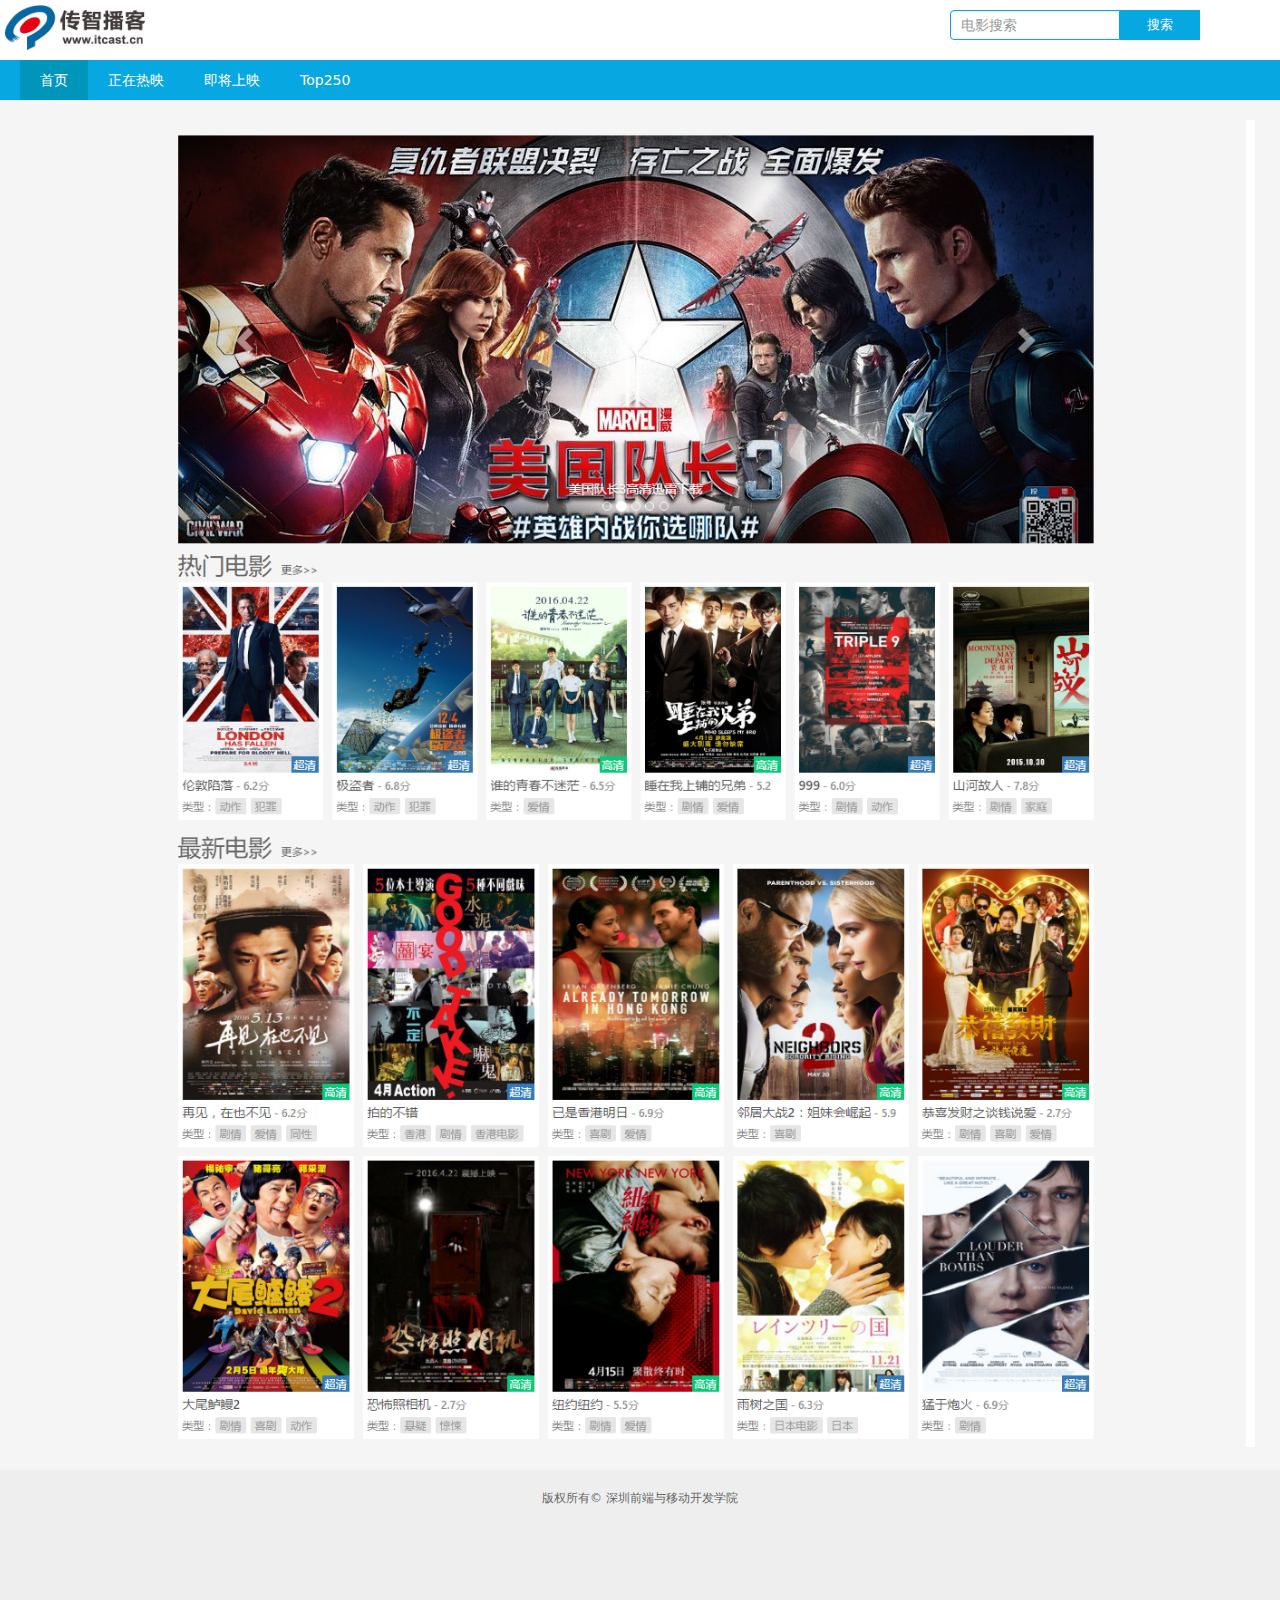
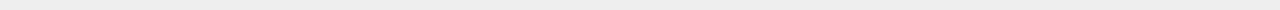
==== index.html @ 2850b683 "case" ====
<!DOCTYPE html><html lang="en"><head><meta charset="UTF-8"><title>电影展示</title><link rel="stylesheet" href="assets/css/reset.css"><link rel="stylesheet" type="text/css" href="assets/css/wap.css"></head><body ng-app="moviecat"><div class="top"><div class="header"><a href="#/home_page"><img src="assets/img/logo.png" alt=""></a><div class="search" ng-controller="searchCtrl"><form ng-submit="query()"><input class="my-input" type="text" placeholder="电影搜索" ng-model="keyWord"> <button>搜索</button></form></div></div><nav class="nav"><ul><li class="active" hm-active><a href="#/home">首页</a></li><li hm-active><a href="#/in_theaters">正在热映</a></li><li hm-active><a href="#/coming_soon">即将上映</a></li><li hm-active><a href="#/top250">Top250</a></li></ul></nav></div><div class="container" ng-view></div><footer class="footer"><div class="container"><p>版权所有&copy; 深圳前端与移动开发学院</p></div></footer><script src="assets/js/prefixfree.min.js"></script><script src="assets/js/angular.min.js"></script><script src="assets/js/angular-route.min.js"></script><script src="./assets/js/app.js"></script></body></html>
---- assets/css/wap.css ----
.container,.top{min-width:1040px!important}.container .list .paging,.spinner,.top .nav ul li a{text-align:center}body{font-size:14px;background:#F5F5F5}.top .header{background:#fff}.top .header a{width:150px;display:inline-block;height:60px}.top .header img{width:100%;padding:5px;box-sizing:border-box}.top .header .search{margin:10px 80px 0 0;float:right;width:250px;height:30px}.top .header .search input{padding-left:10px;width:158px;height:28px;float:left;border:1px solid #07A7E1;font-size:14px}.top .header .search button{float:right;width:80px;height:30px;border:none;background:#07A7E1;color:#fff;cursor:pointer}.top .nav{background:#07A7E1}.top .nav ul li a:hover,.top .nav ul li.active{background:#0095bb}.top .nav ul{overflow:auto;color:#fff;padding-left:20px}.top .nav ul li{height:40px;line-height:40px;float:left}.top .nav ul li a{display:block;padding:0 20px}.container{background:#F5F5F5}.container .list{margin:0 auto;padding:20px 25px}.container .list ul{margin:0 auto;width:1080px;overflow:hidden}.container .list ul li{margin:12px 5px;padding:4px;float:left;background:#fff;transition:all .3s}.container .list ul li a{display:block}.container .list ul li a img{width:194px;height:275.83px}.container .list ul li .meta h4{color:#555}.container .list ul li .meta h4 span{display:inline-block;max-width:100px;white-space:nowrap;overflow:hidden;text-overflow:ellipsis}.container .list ul li .meta h4 em{float:right;display:inline-block;color:#8c8c8c}.container .list ul li .meta .otherinfo{margin-top:3px;color:#7E7E7E}.container .list ul li .meta .otherinfo span{margin-left:4px;padding:1px 3px;color:#999;background:#e6e6e6;font-size:12px}.container .list ul li:hover{box-shadow:0 10px 15px rgba(0,0,0,.4)}.container .list ul:after{content:".";display:block;height:0;clear:both;visibility:hidden}.container .list .paging .next,.container .list .paging .prev{border:none;border-radius:4px;background:#2aabd2;width:100px;height:40px;color:#fff;font-size:14px;cursor:pointer}.footer .container{padding:20px 0;background:#eee;border-top:1px #ccc;height:100px;text-align:center;font-size:12px;color:#666}.cssload-wrap{position:absolute;margin:0 auto 0 -218px;left:50%;transform:rotateX(75deg)}.cssload-circle{position:absolute;float:left;border:1px solid #fff;animation:bounce 745ms infinite ease-in-out alternate;-o-animation:bounce 745ms infinite ease-in-out alternate;-ms-animation:bounce 745ms infinite ease-in-out alternate;-webkit-animation:bounce 745ms infinite ease-in-out alternate;-moz-animation:bounce 745ms infinite ease-in-out alternate;border-radius:100%;background:0 0;top:-73px;left:-73px}.cssload-circle:nth-child(1){margin:0 288px;width:10px;height:10px;animation-delay:50ms;-o-animation-delay:50ms;-ms-animation-delay:50ms;-webkit-animation-delay:50ms;-moz-animation-delay:50ms;z-index:-1;border:1px solid rgba(255,43,0,.7)}.cssload-circle:nth-child(2){margin:0 283px;width:19px;height:19px;animation-delay:.1s;-o-animation-delay:.1s;-ms-animation-delay:.1s;-webkit-animation-delay:.1s;-moz-animation-delay:.1s;z-index:-2;border:1px solid rgba(255,85,0,.7)}.cssload-circle:nth-child(3){margin:0 278px;width:29px;height:29px;animation-delay:150ms;-o-animation-delay:150ms;-ms-animation-delay:150ms;-webkit-animation-delay:150ms;-moz-animation-delay:150ms;z-index:-3;border:1px solid rgba(255,128,0,.7)}.cssload-circle:nth-child(4){margin:0 273px;width:39px;height:39px;animation-delay:.2s;-o-animation-delay:.2s;-ms-animation-delay:.2s;-webkit-animation-delay:.2s;-moz-animation-delay:.2s;z-index:-4;border:1px solid rgba(255,170,0,.7)}.cssload-circle:nth-child(5){margin:0 268px;width:49px;height:49px;animation-delay:250ms;-o-animation-delay:250ms;-ms-animation-delay:250ms;-webkit-animation-delay:250ms;-moz-animation-delay:250ms;z-index:-5;border:1px solid rgba(255,213,0,.7)}.cssload-circle:nth-child(6){margin:0 263px;width:58px;height:58px;animation-delay:.3s;-o-animation-delay:.3s;-ms-animation-delay:.3s;-webkit-animation-delay:.3s;-moz-animation-delay:.3s;z-index:-6;border:1px solid rgba(255,255,0,.7)}.cssload-circle:nth-child(7){margin:0 258px;width:68px;height:68px;animation-delay:350ms;-o-animation-delay:350ms;-ms-animation-delay:350ms;-webkit-animation-delay:350ms;-moz-animation-delay:350ms;z-index:-7;border:1px solid rgba(212,255,0,.7)}.cssload-circle:nth-child(8){margin:0 253px;width:78px;height:78px;animation-delay:.4s;-o-animation-delay:.4s;-ms-animation-delay:.4s;-webkit-animation-delay:.4s;-moz-animation-delay:.4s;z-index:-8;border:1px solid rgba(170,255,0,.7)}.cssload-circle:nth-child(9){margin:0 249px;width:88px;height:88px;animation-delay:450ms;-o-animation-delay:450ms;-ms-animation-delay:450ms;-webkit-animation-delay:450ms;-moz-animation-delay:450ms;z-index:-9;border:1px solid rgba(128,255,0,.7)}.cssload-circle:nth-child(10){margin:0 244px;width:97px;height:97px;animation-delay:.5s;-o-animation-delay:.5s;-ms-animation-delay:.5s;-webkit-animation-delay:.5s;-moz-animation-delay:.5s;z-index:-10;border:1px solid rgba(85,255,0,.7)}.cssload-circle:nth-child(11){margin:0 239px;width:107px;height:107px;animation-delay:550ms;-o-animation-delay:550ms;-ms-animation-delay:550ms;-webkit-animation-delay:550ms;-moz-animation-delay:550ms;z-index:-11;border:1px solid rgba(43,255,0,.7)}.cssload-circle:nth-child(12){margin:0 234px;width:117px;height:117px;animation-delay:.6s;-o-animation-delay:.6s;-ms-animation-delay:.6s;-webkit-animation-delay:.6s;-moz-animation-delay:.6s;z-index:-12;border:1px solid rgba(0,255,0,.7)}.cssload-circle:nth-child(13){margin:0 229px;width:127px;height:127px;animation-delay:650ms;-o-animation-delay:650ms;-ms-animation-delay:650ms;-webkit-animation-delay:650ms;-moz-animation-delay:650ms;z-index:-13;border:1px solid rgba(0,255,43,.7)}.cssload-circle:nth-child(14){margin:0 224px;width:136px;height:136px;animation-delay:.7s;-o-animation-delay:.7s;-ms-animation-delay:.7s;-webkit-animation-delay:.7s;-moz-animation-delay:.7s;z-index:-14;border:1px solid rgba(0,255,85,.7)}.cssload-circle:nth-child(15){margin:0 219px;width:146px;height:146px;animation-delay:750ms;-o-animation-delay:750ms;-ms-animation-delay:750ms;-webkit-animation-delay:750ms;-moz-animation-delay:750ms;z-index:-15;border:1px solid rgba(0,255,128,.7)}.cssload-circle:nth-child(16){margin:0 214px;width:156px;height:156px;animation-delay:.8s;-o-animation-delay:.8s;-ms-animation-delay:.8s;-webkit-animation-delay:.8s;-moz-animation-delay:.8s;z-index:-16;border:1px solid rgba(0,255,170,.7)}.cssload-circle:nth-child(17){margin:0 210px;width:166px;height:166px;animation-delay:850ms;-o-animation-delay:850ms;-ms-animation-delay:850ms;-webkit-animation-delay:850ms;-moz-animation-delay:850ms;z-index:-17;border:1px solid rgba(0,255,213,.7)}.cssload-circle:nth-child(18){margin:0 205px;width:175px;height:175px;animation-delay:.9s;-o-animation-delay:.9s;-ms-animation-delay:.9s;-webkit-animation-delay:.9s;-moz-animation-delay:.9s;z-index:-18;border:1px solid rgba(0,255,255,.7)}.cssload-circle:nth-child(19){margin:0 200px;width:185px;height:185px;animation-delay:950ms;-o-animation-delay:950ms;-ms-animation-delay:950ms;-webkit-animation-delay:950ms;-moz-animation-delay:950ms;z-index:-19;border:1px solid rgba(0,212,255,.7)}.cssload-circle:nth-child(20){margin:0 195px;width:195px;height:195px;animation-delay:1s;-o-animation-delay:1s;-ms-animation-delay:1s;-webkit-animation-delay:1s;-moz-animation-delay:1s;z-index:-20;border:1px solid rgba(0,170,255,.7)}.cssload-circle:nth-child(21){margin:0 190px;width:205px;height:205px;animation-delay:1.05s;-o-animation-delay:1.05s;-ms-animation-delay:1.05s;-webkit-animation-delay:1.05s;-moz-animation-delay:1.05s;z-index:-21;border:1px solid rgba(0,127,255,.7)}.cssload-circle:nth-child(22){margin:0 185px;width:214px;height:214px;animation-delay:1.1s;-o-animation-delay:1.1s;-ms-animation-delay:1.1s;-webkit-animation-delay:1.1s;-moz-animation-delay:1.1s;z-index:-22;border:1px solid rgba(0,85,255,.7)}.cssload-circle:nth-child(23){margin:0 180px;width:224px;height:224px;animation-delay:1.15s;-o-animation-delay:1.15s;-ms-animation-delay:1.15s;-webkit-animation-delay:1.15s;-moz-animation-delay:1.15s;z-index:-23;border:1px solid rgba(0,43,255,.7)}.cssload-circle:nth-child(24){margin:0 175px;width:234px;height:234px;animation-delay:1.2s;-o-animation-delay:1.2s;-ms-animation-delay:1.2s;-webkit-animation-delay:1.2s;-moz-animation-delay:1.2s;z-index:-24;border:1px solid rgba(0,0,255,.7)}.cssload-circle:nth-child(25){margin:0 171px;width:244px;height:244px;animation-delay:1.25s;-o-animation-delay:1.25s;-ms-animation-delay:1.25s;-webkit-animation-delay:1.25s;-moz-animation-delay:1.25s;z-index:-25;border:1px solid rgba(42,0,255,.7)}.cssload-circle:nth-child(26){margin:0 166px;width:253px;height:253px;animation-delay:1.3s;-o-animation-delay:1.3s;-ms-animation-delay:1.3s;-webkit-animation-delay:1.3s;-moz-animation-delay:1.3s;z-index:-26;border:1px solid rgba(85,0,255,.7)}.cssload-circle:nth-child(27){margin:0 161px;width:263px;height:263px;animation-delay:1.35s;-o-animation-delay:1.35s;-ms-animation-delay:1.35s;-webkit-animation-delay:1.35s;-moz-animation-delay:1.35s;z-index:-27;border:1px solid rgba(127,0,255,.7)}.cssload-circle:nth-child(28){margin:0 156px;width:273px;height:273px;animation-delay:1.4s;-o-animation-delay:1.4s;-ms-animation-delay:1.4s;-webkit-animation-delay:1.4s;-moz-animation-delay:1.4s;z-index:-28;border:1px solid rgba(170,0,255,.7)}.cssload-circle:nth-child(29){margin:0 151px;width:283px;height:283px;animation-delay:1.45s;-o-animation-delay:1.45s;-ms-animation-delay:1.45s;-webkit-animation-delay:1.45s;-moz-animation-delay:1.45s;z-index:-29;border:1px solid rgba(212,0,255,.7)}.cssload-circle:nth-child(30){margin:0 146px;width:292px;height:292px;animation-delay:1.5s;-o-animation-delay:1.5s;-ms-animation-delay:1.5s;-webkit-animation-delay:1.5s;-moz-animation-delay:1.5s;z-index:-30;border:1px solid rgba(255,0,255,.7)}.disable{cursor:unset!important;background:#ccc!important}.loading-box{position:absolute;background:rgba(100,100,100,.8);width:100%;top:0;bottom:0;padding-top:100px}@-webkit-keyframes sk-stretchdelay{0%,100%,40%{-webkit-transform:scaleY(.4)}20%{-webkit-transform:scaleY(1)}}@keyframes sk-stretchdelay{0%,100%,40%{transform:scaleY(.4);-webkit-transform:scaleY(.4)}20%{transform:scaleY(1);-webkit-transform:scaleY(1)}}.my-input{color:#555;background-color:#fff;background-image:none;border:1px solid #ccc;border-top-left-radius:4px;border-bottom-left-radius:4px;-webkit-box-shadow:inset 0 1px 1px rgba(0,0,0,.075);box-shadow:inset 0 1px 1px rgba(0,0,0,.075);-webkit-transition:border-color ease-in-out .15s,-webkit-box-shadow ease-in-out .15s;-o-transition:border-color ease-in-out .15s,box-shadow ease-in-out .15s;transition:border-color ease-in-out .15s,box-shadow ease-in-out .15s}.my-input:focus{border-color:#66afe9;outline:0;-webkit-box-shadow:inset 0 1px 1px rgba(0,0,0,.075),0 0 8px rgba(102,175,233,.6);box-shadow:inset 0 1px 1px rgba(0,0,0,.075),0 0 8px rgba(102,175,233,.6)}.my-input::-moz-placeholder{color:#999;opacity:1}.my-input:-ms-input-placeholder{color:#999}.my-input::-webkit-input-placeholder{color:#999}.my-input::-ms-expand{background-color:transparent;border:0}.detail{padding:10px;width:80%;margin:30px auto 0;background:#fff}.detail h1{font-size:25px}.detail h3{margin:10px auto;font-size:16px}.dt-info{margin-top:15px;height:285px;overflow:hidden}.dti-i{float:left;width:210px}.dti-i img,.list img{width:100%}.dti-i img{cursor:pointer}.dti-w{float:left;margin-left:15px}.dti-w p{margin:20px 0}.dti-w strong{font-weight:600}.spinner{margin:100px auto;width:50px;height:60px;font-size:10px}.spinner>div{background-color:#67CF22;height:100%;width:6px;display:inline-block;-webkit-animation:stretchdelay 1.2s infinite ease-in-out;animation:stretchdelay 1.2s infinite ease-in-out}.spinner .rect2{-webkit-animation-delay:-1.1s;animation-delay:-1.1s}.spinner .rect3{-webkit-animation-delay:-1s;animation-delay:-1s}.spinner .rect4{-webkit-animation-delay:-.9s;animation-delay:-.9s}.spinner .rect5{-webkit-animation-delay:-.8s;animation-delay:-.8s}@-webkit-keyframes stretchdelay{0%,100%,40%{-webkit-transform:scaleY(.4)}20%{-webkit-transform:scaleY(1)}}@keyframes stretchdelay{0%,100%,40%{transform:scaleY(.4);-webkit-transform:scaleY(.4)}20%{transform:scaleY(1);-webkit-transform:scaleY(1)}}
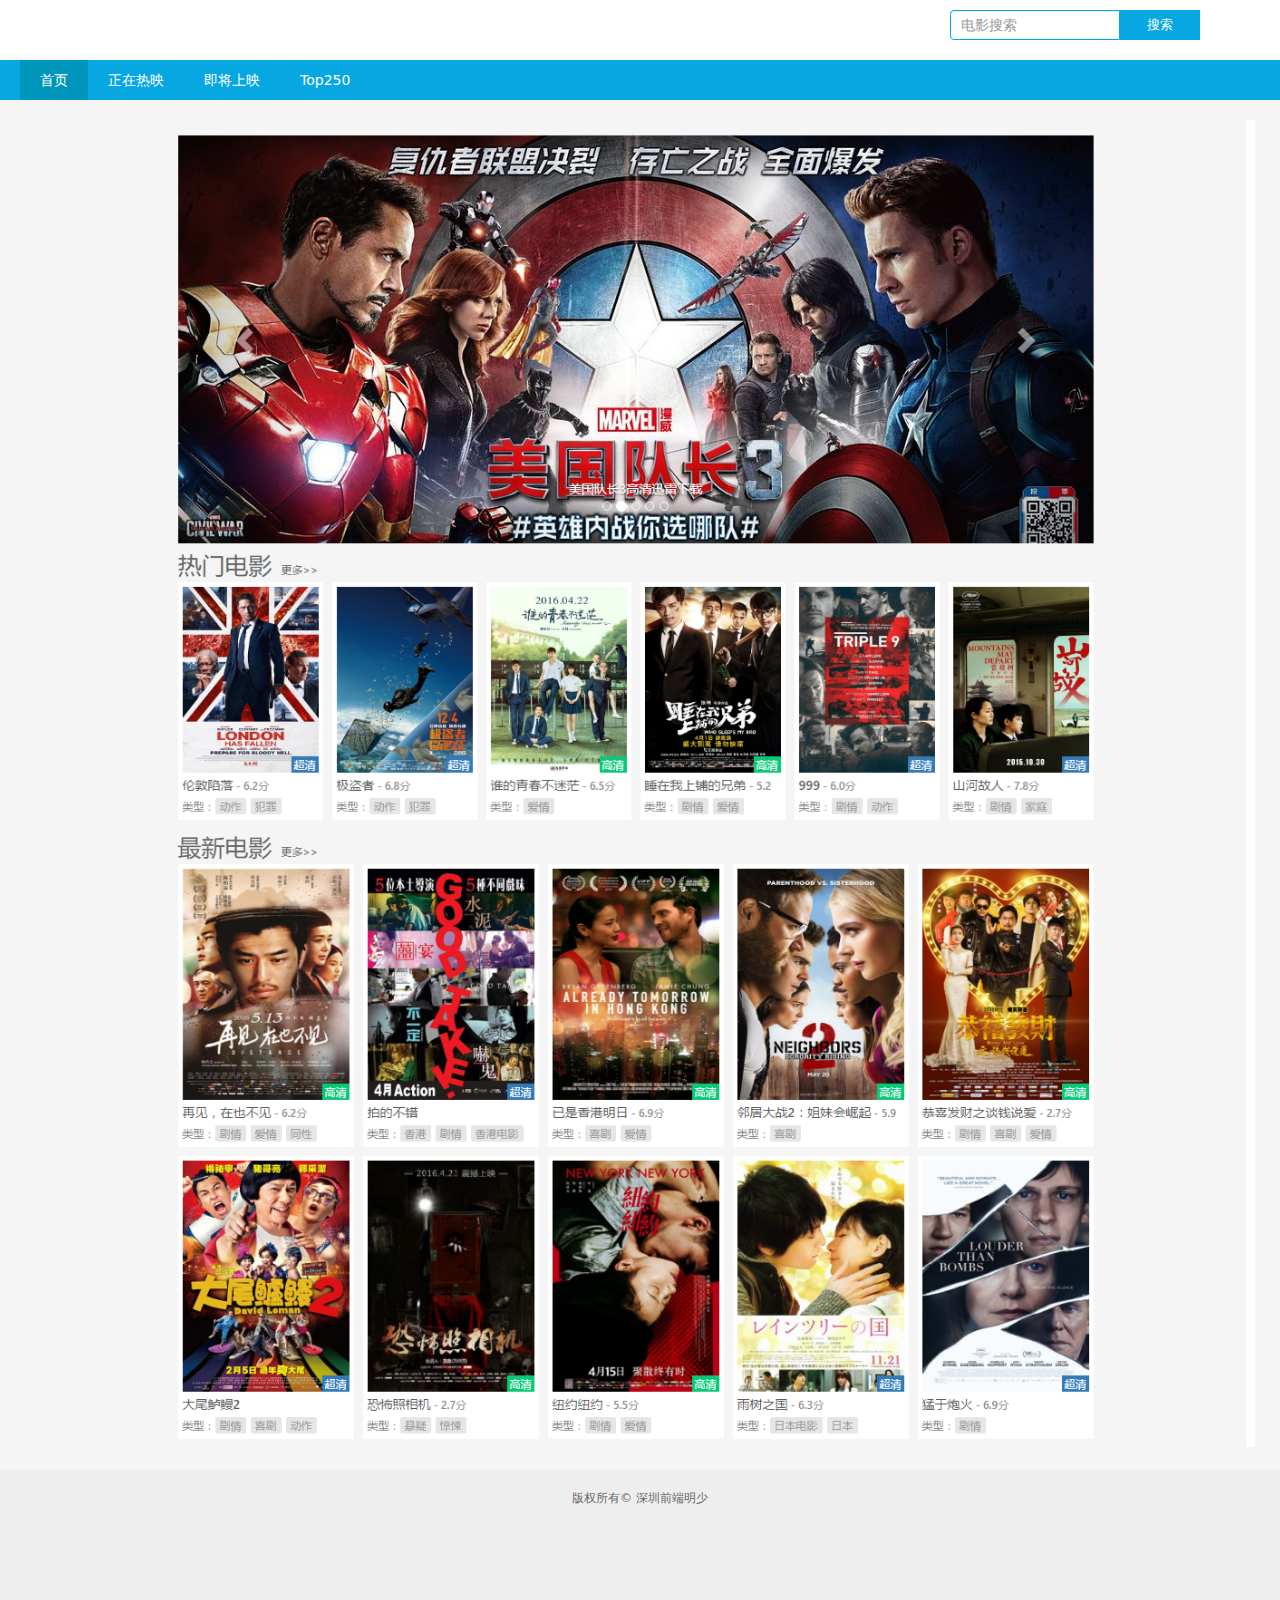
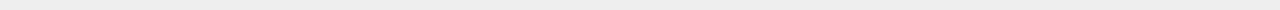
==== commit 0b642bc9: "two" ====
--- a/index.html
+++ b/index.html
@@ -1 +1,39 @@
-<!DOCTYPE html><html lang="en"><head><meta charset="UTF-8"><title>电影展示</title><link rel="stylesheet" href="assets/css/reset.css"><link rel="stylesheet" type="text/css" href="assets/css/wap.css"></head><body ng-app="moviecat"><div class="top"><div class="header"><a href="#/home_page"><img src="assets/img/logo.png" alt=""></a><div class="search" ng-controller="searchCtrl"><form ng-submit="query()"><input class="my-input" type="text" placeholder="电影搜索" ng-model="keyWord"> <button>搜索</button></form></div></div><nav class="nav"><ul><li class="active" hm-active><a href="#/home">首页</a></li><li hm-active><a href="#/in_theaters">正在热映</a></li><li hm-active><a href="#/coming_soon">即将上映</a></li><li hm-active><a href="#/top250">Top250</a></li></ul></nav></div><div class="container" ng-view></div><footer class="footer"><div class="container"><p>版权所有&copy; 深圳前端与移动开发学院</p></div></footer><script src="assets/js/prefixfree.min.js"></script><script src="assets/js/angular.min.js"></script><script src="assets/js/angular-route.min.js"></script><script src="./assets/js/app.js"></script></body></html>+<!DOCTYPE html>
+<html lang="en">
+
+<head>
+    <meta charset="UTF-8">
+    <title>电影展示</title>
+    <link rel="stylesheet" href="assets/css/reset.css">
+    <link rel="stylesheet" type="text/css" href="assets/css/wap.css">
+</head>
+
+<body ng-app="moviecat">
+    <div class="top">
+        <div class="header"><a href="#/home_page"><img src="" alt=""></a>
+            <div class="search" ng-controller="searchCtrl">
+                <form ng-submit="query()"><input class="my-input" type="text" placeholder="电影搜索" ng-model="keyWord"> <button>搜索</button></form>
+            </div>
+        </div>
+        <nav class="nav">
+            <ul>
+                <li class="active" hm-active><a href="#/home">首页</a></li>
+                <li hm-active><a href="#/in_theaters">正在热映</a></li>
+                <li hm-active><a href="#/coming_soon">即将上映</a></li>
+                <li hm-active><a href="#/top250">Top250</a></li>
+            </ul>
+        </nav>
+    </div>
+    <div class="container" ng-view></div>
+    <footer class="footer">
+        <div class="container">
+            <p>版权所有&copy; 深圳前端明少</p>
+        </div>
+    </footer>
+    <script src="assets/js/prefixfree.min.js"></script>
+    <script src="assets/js/angular.min.js"></script>
+    <script src="assets/js/angular-route.min.js"></script>
+    <script src="./assets/js/app.js"></script>
+</body>
+
+</html>